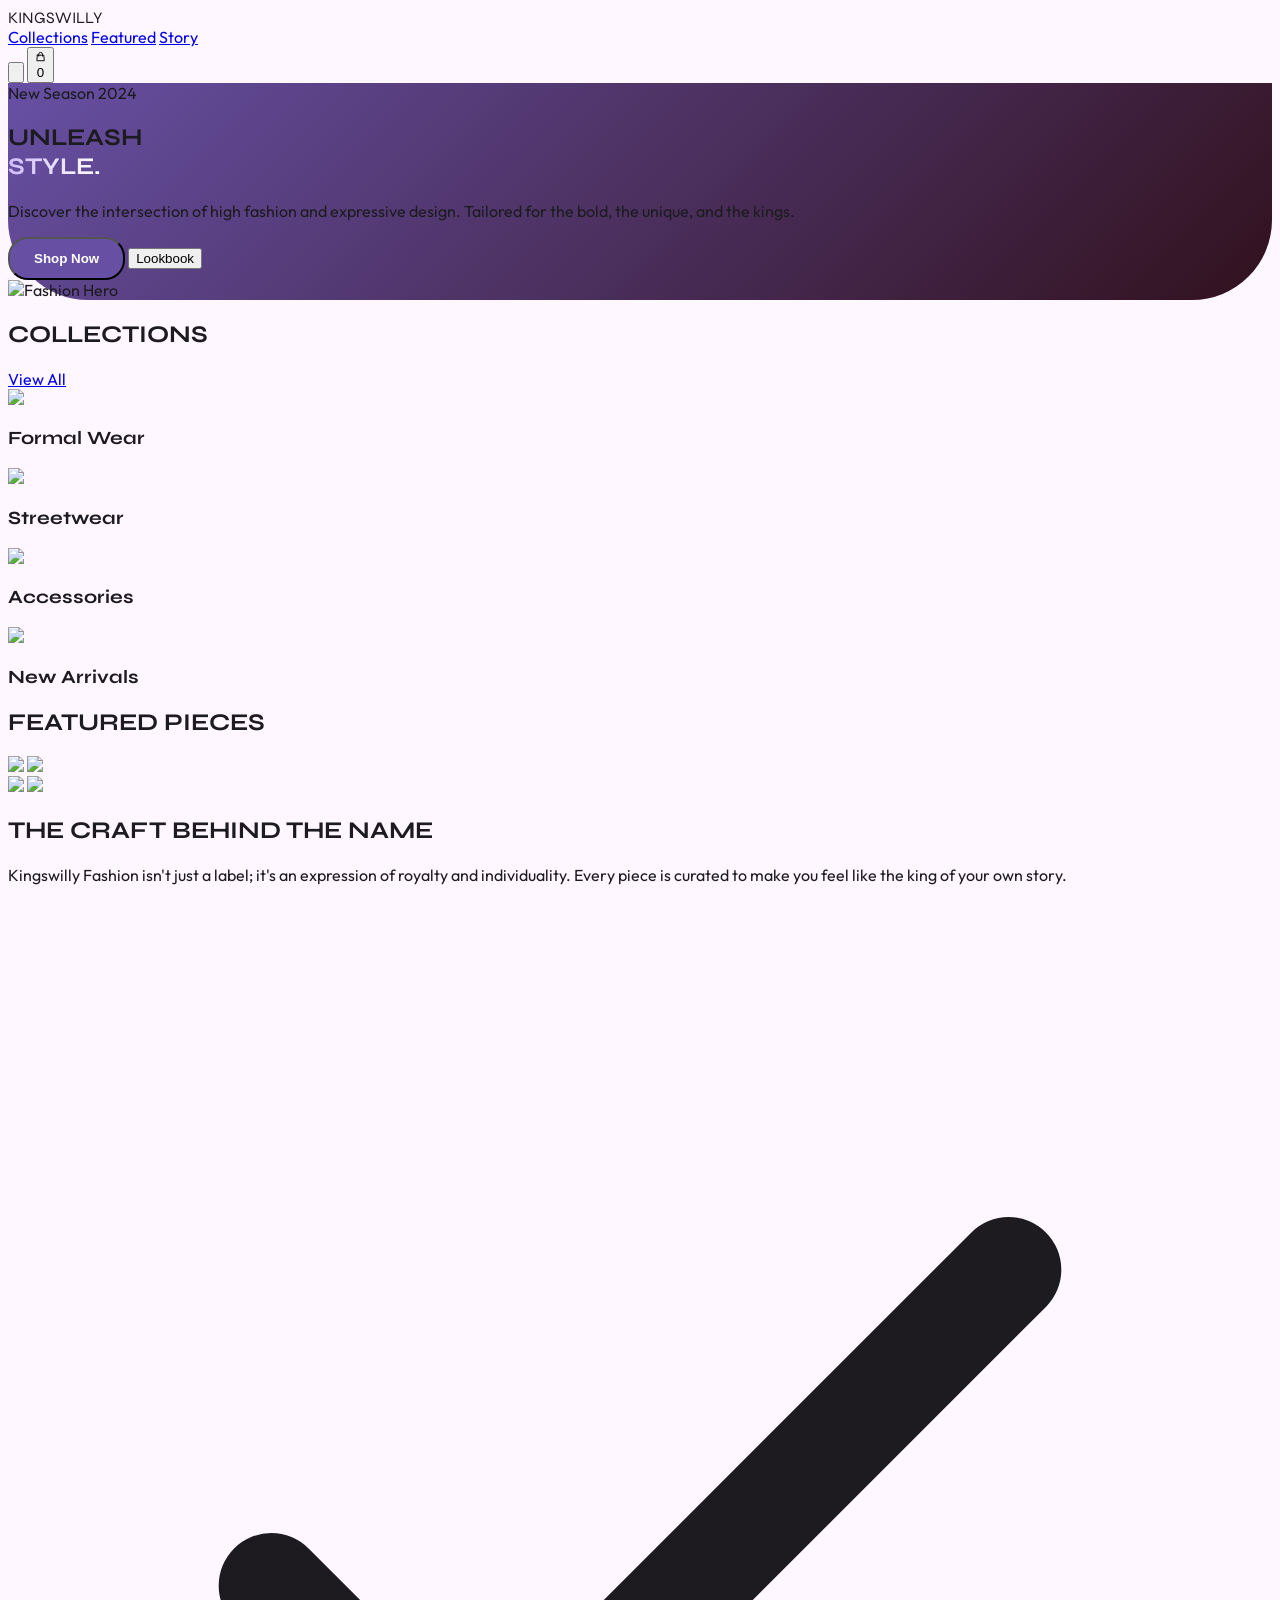
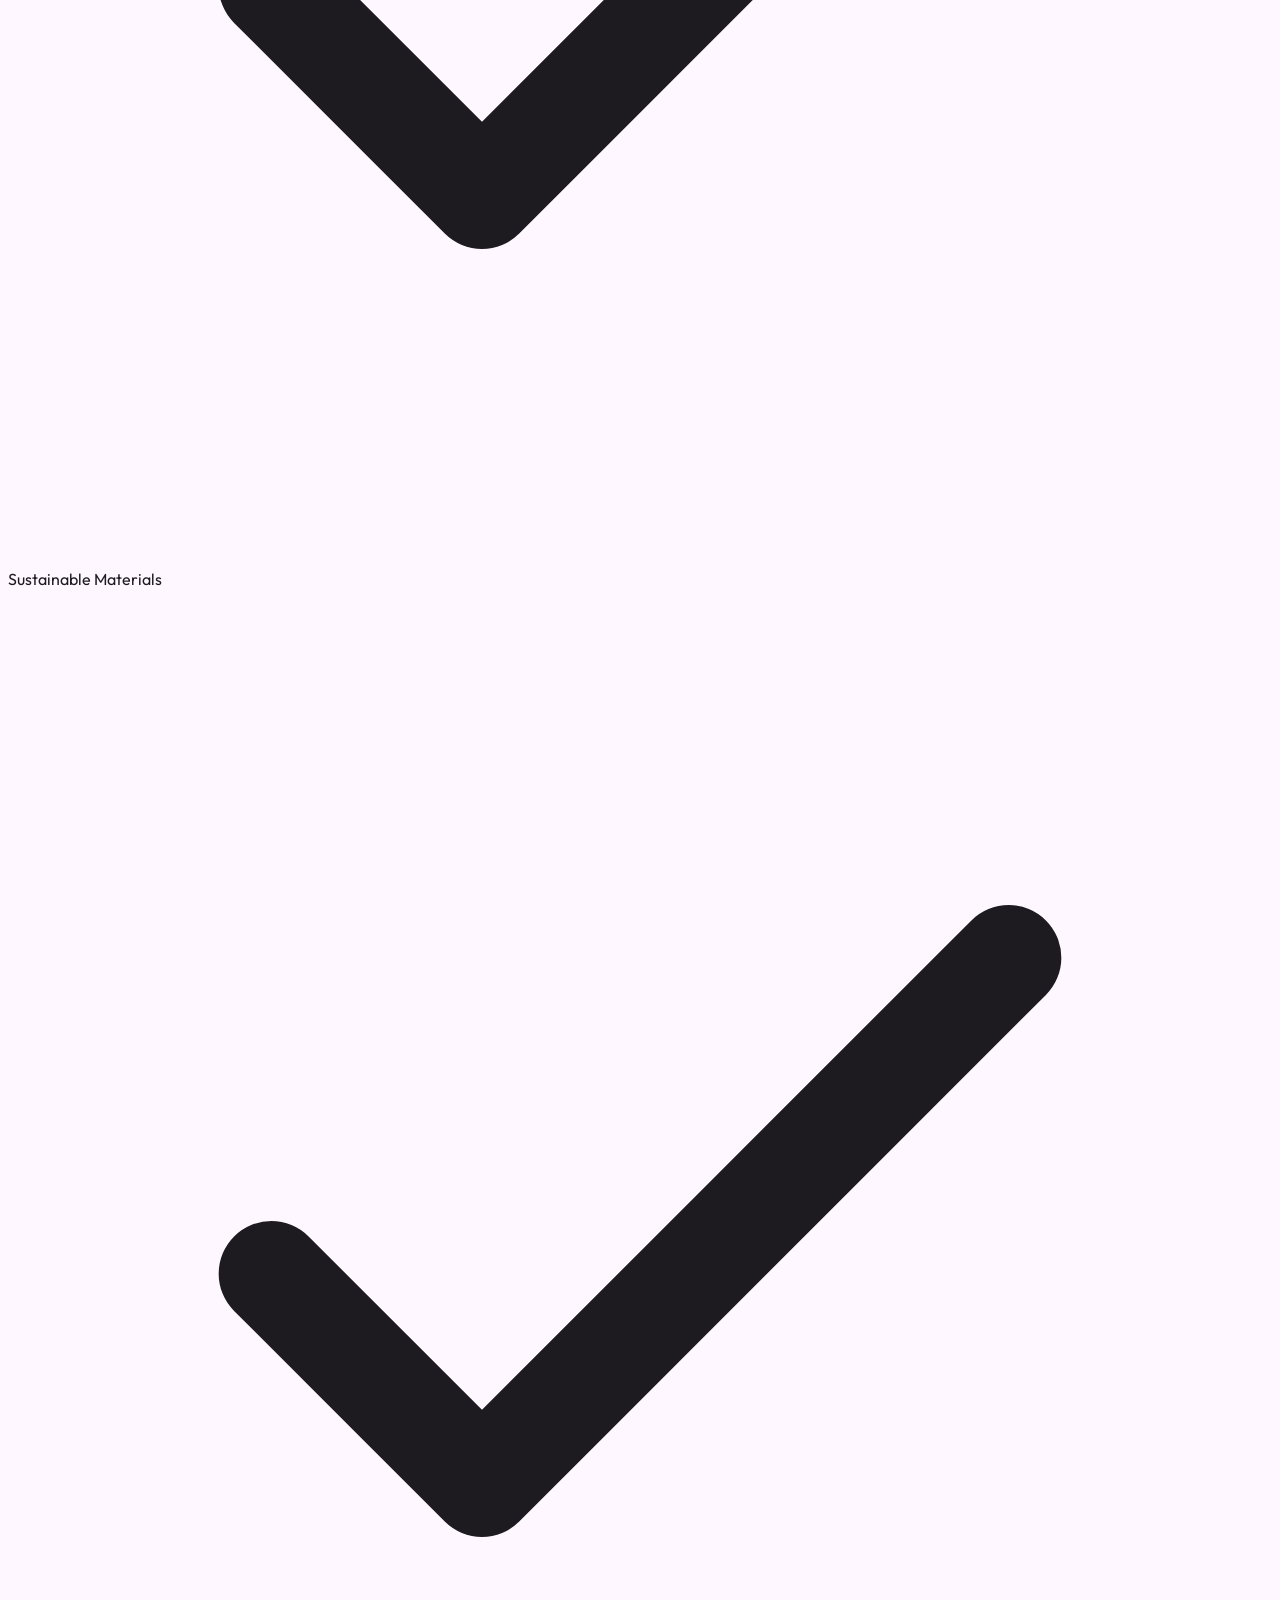
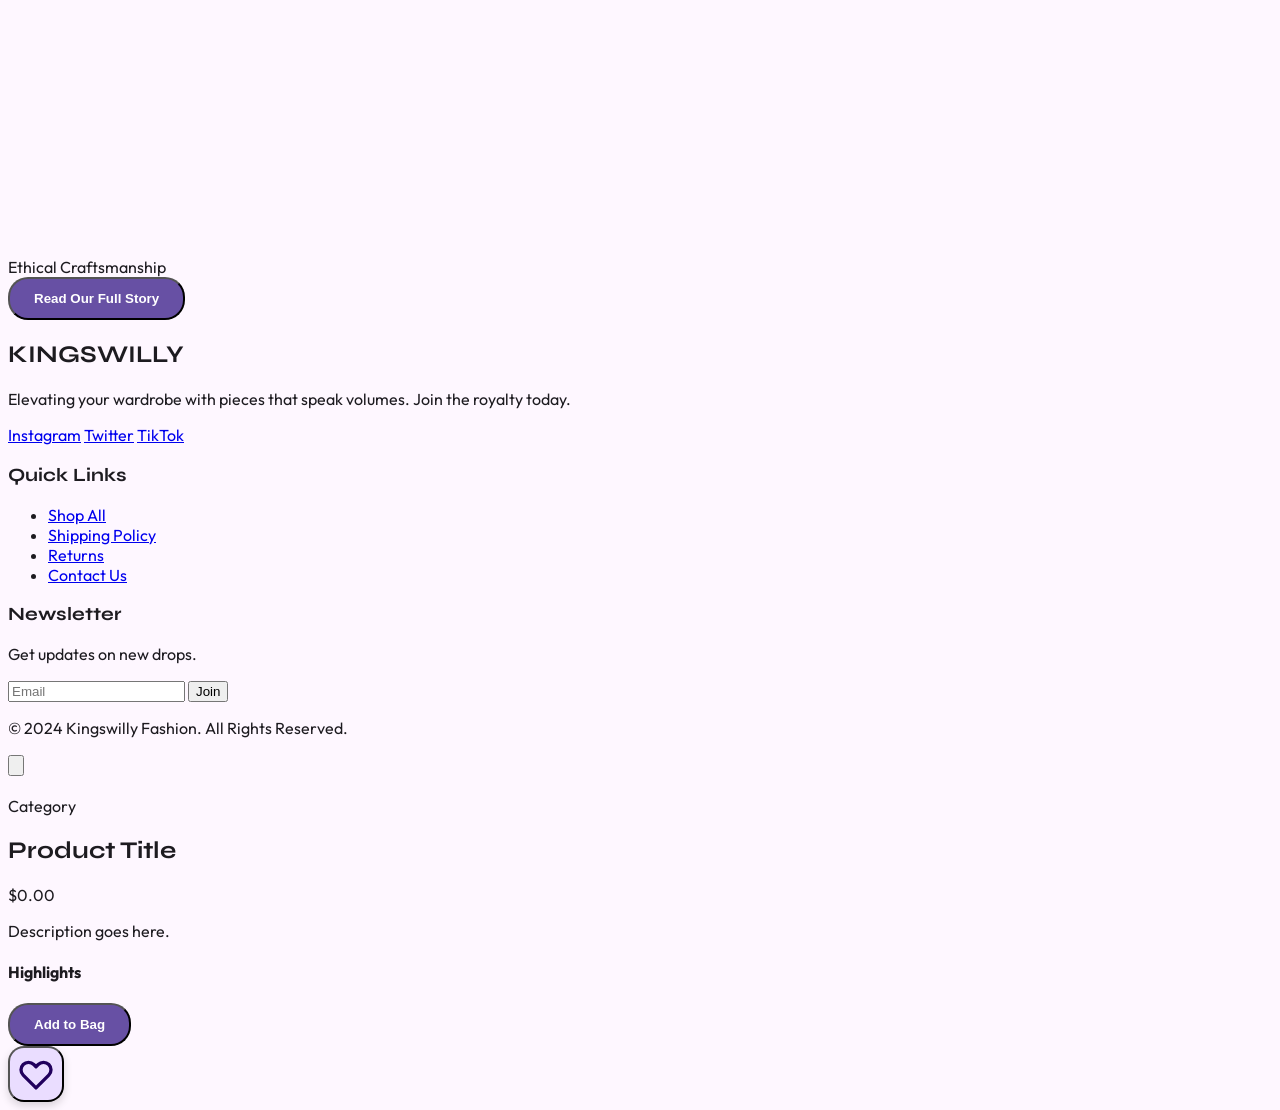
==== public/index.html @ a068ca59 "feat: implement Kingswilly Fashion website with Material 3 Expressive design - Transitioned codebase" ====
<!DOCTYPE html>
<html lang="en" class="scroll-smooth">

<head>
    <meta charset="UTF-8">
    <meta name="viewport" content="width=device-width, initial-scale=1.0">
    <title>Kingswilly Fashion | Material 3 Expressive Shop</title>
    <script src="https://cdn.tailwindcss.com"></script>
    <link href="https://fonts.googleapis.com/css2?family=Outfit:wght@300;400;600;800&family=Syne:wght@400;700;800&display=swap" rel="stylesheet">
    <style>
        :root {
            --md-sys-color-primary: #6750A4;
            --md-sys-color-on-primary: #FFFFFF;
            --md-sys-color-primary-container: #EADDFF;
            --md-sys-color-on-primary-container: #21005D;
            --md-sys-color-secondary: #625B71;
            --md-sys-color-on-secondary: #FFFFFF;
            --md-sys-color-surface: #FEF7FF;
            --md-sys-color-on-surface: #1D1B20;
            --md-sys-color-surface-variant: #E7E0EB;
            --md-sys-color-on-surface-variant: #49454F;
            --md-sys-color-outline: #79747E;
        }

        body {
            font-family: 'Outfit', sans-serif;
            background-color: var(--md-sys-color-surface);
            color: var(--md-sys-color-on-surface);
        }

        h1, h2, h3, .syne {
            font-family: 'Syne', sans-serif;
        }

        .m3-card {
            background-color: var(--md-sys-color-surface-variant);
            border-radius: 28px;
            transition: all 0.3s cubic-bezier(0.4, 0, 0.2, 1);
        }

        .m3-card:hover {
            transform: translateY(-4px);
            box-shadow: 0 4px 8px rgba(0,0,0,0.1);
        }

        .m3-button {
            background-color: var(--md-sys-color-primary);
            color: var(--md-sys-color-on-primary);
            padding: 12px 24px;
            border-radius: 20px;
            font-weight: 600;
            transition: all 0.2s;
        }

        .m3-button:hover {
            background-color: #7d68b8;
            box-shadow: 0 1px 3px rgba(0,0,0,0.2);
        }

        .m3-fab {
            background-color: var(--md-sys-color-primary-container);
            color: var(--md-sys-color-on-primary-container);
            width: 56px;
            height: 56px;
            border-radius: 16px;
            display: flex;
            align-items: center;
            justify-content: center;
            box-shadow: 0 4px 8px rgba(0,0,0,0.15);
            transition: all 0.2s;
        }

        .m3-fab:hover {
            box-shadow: 0 6px 12px rgba(0,0,0,0.25);
        }

        .expressive-hero {
            border-radius: 0 0 80px 80px;
            background: linear-gradient(135deg, #6750A4 0%, #31111D 100%);
        }

        .text-gradient {
            background: linear-gradient(to right, #D0BCFF, #FFFFFF);
            -webkit-background-clip: text;
            -webkit-text-fill-color: transparent;
        }

        .horizontal-scroll::-webkit-scrollbar {
            display: none;
        }
        .horizontal-scroll {
            -ms-overflow-style: none;
            scrollbar-width: none;
        }

        /* Material 3 Expressive Shape */
        .shape-blob {
            background: var(--md-sys-color-primary-container);
            border-radius: 30% 70% 70% 30% / 30% 30% 70% 70%;
            position: absolute;
            z-index: -1;
        }
    </style>
</head>

<body class="overflow-x-hidden">

    <!-- Navigation -->
    <nav class="fixed w-full z-50 px-6 py-4">
        <div class="max-w-7xl mx-auto flex justify-between items-center bg-white/80 backdrop-blur-xl rounded-full px-8 py-4 shadow-sm">
            <div class="text-2xl font-black tracking-tighter syne text-[#6750A4]">KINGSWILLY</div>

            <div class="hidden md:flex space-x-12 font-medium">
                <a href="#collections" class="hover:text-[#6750A4] transition">Collections</a>
                <a href="#featured" class="hover:text-[#6750A4] transition">Featured</a>
                <a href="#about" class="hover:text-[#6750A4] transition">Story</a>
            </div>

            <div class="flex items-center space-x-4">
                <button class="p-2 hover:bg-gray-100 rounded-full transition">
                    <svg xmlns="http://www.w3.org/2000/svg" class="h-6 w-6" fill="none" viewBox="0 0 24 24" stroke="currentColor">
                        <path stroke-linecap="round" stroke-linejoin="round" stroke-width="2" d="M21 21l-6-6m2-5a7 7 0 11-14 0 7 7 0 0114 0z" />
                    </svg>
                </button>
                <button class="relative p-2 hover:bg-gray-100 rounded-full transition">
                    <svg xmlns="http://www.w3.org/2000/svg" class="h-6 w-6" fill="none" viewBox="0 0 24 24" stroke="currentColor">
                        <path stroke-linecap="round" stroke-linejoin="round" stroke-width="2" d="M16 11V7a4 4 0 00-8 0v4M5 9h14l1 12H4L5 9z" />
                    </svg>
                    <span class="absolute top-0 right-0 bg-[#6750A4] text-white text-[10px] w-4 h-4 rounded-full flex items-center justify-center">0</span>
                </button>
            </div>
        </div>
    </nav>

    <!-- Hero Section -->
    <section class="relative min-h-screen expressive-hero flex flex-col justify-center px-6 pt-20">
        <div class="max-w-7xl mx-auto grid md:grid-cols-2 gap-12 items-center">
            <div class="text-white space-y-8">
                <span class="inline-block px-4 py-1 rounded-full bg-white/20 backdrop-blur-md text-sm font-bold tracking-widest uppercase">New Season 2024</span>
                <h1 class="text-7xl md:text-9xl font-black leading-none syne">UNLEASH <br> <span class="text-gradient">STYLE.</span></h1>
                <p class="text-xl text-gray-200 max-w-md">Discover the intersection of high fashion and expressive design. Tailored for the bold, the unique, and the kings.</p>
                <div class="flex space-x-4">
                    <button class="m3-button text-lg px-10 py-5">Shop Now</button>
                    <button class="px-8 py-4 border-2 border-white/30 rounded-[20px] font-bold hover:bg-white/10 transition">Lookbook</button>
                </div>
            </div>
            <div class="relative">
                <div class="w-full aspect-[4/5] rounded-[40px] overflow-hidden rotate-3 hover:rotate-0 transition duration-700 shadow-2xl">
                    <img src="https://images.unsplash.com/photo-1515886657613-9f3515b0c78f?q=80&w=1000&auto=format&fit=crop" alt="Fashion Hero" class="w-full h-full object-cover">
                </div>
                <div class="absolute -bottom-10 -left-10 w-48 h-48 bg-[#D0BCFF] rounded-full mix-blend-multiply filter blur-xl opacity-70 animate-pulse"></div>
            </div>
        </div>
    </section>

    <!-- Categories Section -->
    <section id="collections" class="py-24 px-6 overflow-hidden">
        <div class="max-w-7xl mx-auto">
            <div class="flex justify-between items-end mb-12">
                <h2 class="text-5xl font-extrabold syne">COLLECTIONS</h2>
                <a href="#" class="text-[#6750A4] font-bold border-b-2 border-[#6750A4]">View All</a>
            </div>

            <div class="flex space-x-6 overflow-x-auto horizontal-scroll pb-10">
                <div class="flex-shrink-0 w-80 group cursor-pointer">
                    <div class="h-96 rounded-[32px] overflow-hidden mb-4 relative">
                        <img src="https://images.unsplash.com/photo-1507679799987-c73779587ccf?auto=format&fit=crop&q=80&w=600" class="w-full h-full object-cover transition duration-500 group-hover:scale-110">
                        <div class="absolute inset-0 bg-black/20 group-hover:bg-black/40 transition"></div>
                        <div class="absolute bottom-6 left-6 text-white">
                            <h3 class="text-2xl font-bold">Formal Wear</h3>
                        </div>
                    </div>
                </div>
                <div class="flex-shrink-0 w-80 group cursor-pointer">
                    <div class="h-96 rounded-[32px] overflow-hidden mb-4 relative">
                        <img src="https://images.unsplash.com/photo-1523381210434-271e8be1f52b?auto=format&fit=crop&q=80&w=600" class="w-full h-full object-cover transition duration-500 group-hover:scale-110">
                        <div class="absolute inset-0 bg-black/20 group-hover:bg-black/40 transition"></div>
                        <div class="absolute bottom-6 left-6 text-white">
                            <h3 class="text-2xl font-bold">Streetwear</h3>
                        </div>
                    </div>
                </div>
                <div class="flex-shrink-0 w-80 group cursor-pointer">
                    <div class="h-96 rounded-[32px] overflow-hidden mb-4 relative">
                        <img src="https://images.unsplash.com/photo-1483985988355-763728e1935b?auto=format&fit=crop&q=80&w=600" class="w-full h-full object-cover transition duration-500 group-hover:scale-110">
                        <div class="absolute inset-0 bg-black/20 group-hover:bg-black/40 transition"></div>
                        <div class="absolute bottom-6 left-6 text-white">
                            <h3 class="text-2xl font-bold">Accessories</h3>
                        </div>
                    </div>
                </div>
                <div class="flex-shrink-0 w-80 group cursor-pointer">
                    <div class="h-96 rounded-[32px] overflow-hidden mb-4 relative">
                        <img src="https://images.unsplash.com/photo-1512436991641-6745cdb1723f?auto=format&fit=crop&q=80&w=600" class="w-full h-full object-cover transition duration-500 group-hover:scale-110">
                        <div class="absolute inset-0 bg-black/20 group-hover:bg-black/40 transition"></div>
                        <div class="absolute bottom-6 left-6 text-white">
                            <h3 class="text-2xl font-bold">New Arrivals</h3>
                        </div>
                    </div>
                </div>
            </div>
        </div>
    </section>

    <!-- Featured Products Grid -->
    <section id="featured" class="py-24 px-6 bg-[#F3EDF7]">
        <div class="max-w-7xl mx-auto">
            <h2 class="text-5xl font-extrabold syne mb-16 text-center">FEATURED PIECES</h2>

            <div id="productsGrid" class="grid grid-cols-1 md:grid-cols-2 lg:grid-cols-3 gap-8">
                <!-- Products will be loaded here -->
            </div>
        </div>
    </section>

    <!-- Story / About Section -->
    <section id="about" class="py-32 px-6 bg-white relative overflow-hidden">
        <div class="shape-blob w-96 h-96 -top-20 -right-20 opacity-30"></div>
        <div class="max-w-7xl mx-auto grid md:grid-cols-2 gap-20 items-center">
            <div class="relative">
                <div class="grid grid-cols-2 gap-4">
                    <div class="space-y-4">
                        <img src="https://images.unsplash.com/photo-1534030347209-467a5b0ad3e6?auto=format&fit=crop&q=80&w=400" class="rounded-[40px] w-full aspect-[3/4] object-cover">
                        <img src="https://images.unsplash.com/photo-1550246140-5119ae4790b8?auto=format&fit=crop&q=80&w=400" class="rounded-[40px] w-full aspect-square object-cover">
                    </div>
                    <div class="space-y-4 pt-12">
                        <img src="https://images.unsplash.com/photo-1552664688-cf412dd27db2?auto=format&fit=crop&q=80&w=400" class="rounded-[40px] w-full aspect-square object-cover">
                        <img src="https://images.unsplash.com/photo-1441984904996-e0b6ba687e04?auto=format&fit=crop&q=80&w=400" class="rounded-[40px] w-full aspect-[3/4] object-cover">
                    </div>
                </div>
            </div>
            <div class="space-y-8">
                <h2 class="text-6xl font-black syne leading-tight">THE CRAFT BEHIND THE NAME</h2>
                <p class="text-xl text-gray-600 leading-relaxed">Kingswilly Fashion isn't just a label; it's an expression of royalty and individuality. Every piece is curated to make you feel like the king of your own story.</p>
                <div class="space-y-4">
                    <div class="flex items-center space-x-4">
                        <div class="w-12 h-12 rounded-full bg-[#EADDFF] flex items-center justify-center text-[#6750A4]">
                            <svg xmlns="http://www.w3.org/2000/svg" class="h-6 w-6" fill="none" viewBox="0 0 24 24" stroke="currentColor">
                                <path stroke-linecap="round" stroke-linejoin="round" stroke-width="2" d="M5 13l4 4L19 7" />
                            </svg>
                        </div>
                        <span class="font-bold text-lg">Sustainable Materials</span>
                    </div>
                    <div class="flex items-center space-x-4">
                        <div class="w-12 h-12 rounded-full bg-[#EADDFF] flex items-center justify-center text-[#6750A4]">
                            <svg xmlns="http://www.w3.org/2000/svg" class="h-6 w-6" fill="none" viewBox="0 0 24 24" stroke="currentColor">
                                <path stroke-linecap="round" stroke-linejoin="round" stroke-width="2" d="M5 13l4 4L19 7" />
                            </svg>
                        </div>
                        <span class="font-bold text-lg">Ethical Craftsmanship</span>
                    </div>
                </div>
                <button class="m3-button">Read Our Full Story</button>
            </div>
        </div>
    </section>

    <!-- Footer -->
    <footer class="bg-[#1D1B20] text-white py-24 px-6 rounded-t-[60px]">
        <div class="max-w-7xl mx-auto grid md:grid-cols-4 gap-12">
            <div class="col-span-2 space-y-8">
                <h2 class="text-4xl font-black syne">KINGSWILLY</h2>
                <p class="text-gray-400 max-w-sm">Elevating your wardrobe with pieces that speak volumes. Join the royalty today.</p>
                <div class="flex space-x-6">
                    <a href="#" class="hover:text-[#D0BCFF] transition">Instagram</a>
                    <a href="#" class="hover:text-[#D0BCFF] transition">Twitter</a>
                    <a href="#" class="hover:text-[#D0BCFF] transition">TikTok</a>
                </div>
            </div>
            <div>
                <h3 class="font-bold text-xl mb-6">Quick Links</h3>
                <ul class="space-y-4 text-gray-400">
                    <li><a href="#" class="hover:text-white transition">Shop All</a></li>
                    <li><a href="#" class="hover:text-white transition">Shipping Policy</a></li>
                    <li><a href="#" class="hover:text-white transition">Returns</a></li>
                    <li><a href="#" class="hover:text-white transition">Contact Us</a></li>
                </ul>
            </div>
            <div>
                <h3 class="font-bold text-xl mb-6">Newsletter</h3>
                <p class="text-gray-400 mb-4">Get updates on new drops.</p>
                <div class="flex">
                    <input type="email" placeholder="Email" class="bg-white/10 border-none rounded-l-xl px-4 py-2 w-full focus:ring-2 ring-[#6750A4]">
                    <button class="bg-[#6750A4] px-4 py-2 rounded-r-xl font-bold">Join</button>
                </div>
            </div>
        </div>
        <div class="max-w-7xl mx-auto mt-20 pt-10 border-t border-white/10 text-center text-gray-500">
            <p>&copy; 2024 Kingswilly Fashion. All Rights Reserved.</p>
        </div>
    </footer>

    <!-- Product Modal (Expressive) -->
    <div id="productModal" class="fixed inset-0 z-[1000] hidden flex items-center justify-center p-4 bg-black/60 backdrop-blur-sm opacity-0 transition-opacity duration-300">
        <div class="bg-white w-full max-w-5xl rounded-[40px] overflow-hidden relative transform scale-95 transition-transform duration-300 flex flex-col md:flex-row max-h-[90vh]">
            <button onclick="closeModal()" class="absolute top-6 right-6 z-10 w-12 h-12 bg-white/80 hover:bg-white rounded-full flex items-center justify-center shadow-lg transition">
                <svg xmlns="http://www.w3.org/2000/svg" class="h-6 w-6" fill="none" viewBox="0 0 24 24" stroke="currentColor">
                    <path stroke-linecap="round" stroke-linejoin="round" stroke-width="2" d="M6 18L18 6M6 6l12 12" />
                </svg>
            </button>

            <div class="md:w-1/2 h-80 md:h-auto">
                <img id="modalImage" src="" class="w-full h-full object-cover">
            </div>

            <div class="md:w-1/2 p-8 md:p-12 overflow-y-auto">
                <span id="modalCategory" class="text-[#6750A4] font-bold uppercase tracking-widest text-sm mb-4 block">Category</span>
                <h2 id="modalTitle" class="text-4xl md:text-5xl font-black syne mb-6">Product Title</h2>
                <p id="modalPrice" class="text-3xl font-light mb-8">$0.00</p>
                <p id="modalDescription" class="text-gray-600 leading-relaxed mb-10 text-lg">Description goes here.</p>

                <div class="space-y-6 mb-12">
                    <h4 class="font-bold text-sm uppercase tracking-wider text-gray-400">Highlights</h4>
                    <ul id="modalHighlights" class="grid grid-cols-2 gap-4">
                        <!-- Populated by JS -->
                    </ul>
                </div>

                <div class="flex space-x-4">
                    <button class="m3-button flex-grow py-5 text-xl">Add to Bag</button>
                    <button class="m3-fab">
                        <svg xmlns="http://www.w3.org/2000/svg" class="h-6 w-6" fill="none" viewBox="0 0 24 24" stroke="currentColor">
                            <path stroke-linecap="round" stroke-linejoin="round" stroke-width="2" d="M4.318 6.318a4.5 4.5 0 000 6.364L12 20.364l7.682-7.682a4.5 4.5 0 00-6.364-6.364L12 7.636l-1.318-1.318a4.5 4.5 0 00-6.364 0z" />
                        </svg>
                    </button>
                </div>
            </div>
        </div>
    </div>

    <script>
        const API_BASE_URL = '/api';
        let products = [];

        async function fetchProducts() {
            try {
                const response = await fetch(`${API_BASE_URL}/products`);
                products = await response.json();
                renderProducts();
            } catch (err) {
                console.error('Error fetching products:', err);
            }
        }

        function renderProducts() {
            const grid = document.getElementById('productsGrid');
            grid.innerHTML = products.map(product => `
                <div onclick="openProduct('${product.id}')" class="m3-card group cursor-pointer overflow-hidden relative">
                    <div class="aspect-[4/5] overflow-hidden">
                        <img src="${product.image}" alt="${product.title}" class="w-full h-full object-cover transition duration-700 group-hover:scale-105">
                    </div>
                    <div class="p-8">
                        <div class="flex justify-between items-start mb-2">
                            <span class="text-xs font-bold uppercase tracking-widest text-gray-500">${product.category}</span>
                            <span class="font-bold text-[#6750A4]">$${product.price}</span>
                        </div>
                        <h3 class="text-2xl font-bold syne group-hover:text-[#6750A4] transition">${product.title}</h3>
                    </div>
                    <button class="absolute bottom-8 right-8 m3-fab opacity-0 translate-y-4 group-hover:opacity-100 group-hover:translate-y-0 transition-all duration-300">
                        <svg xmlns="http://www.w3.org/2000/svg" class="h-6 w-6" fill="none" viewBox="0 0 24 24" stroke="currentColor">
                            <path stroke-linecap="round" stroke-linejoin="round" stroke-width="2" d="M12 4v16m8-8H4" />
                        </svg>
                    </button>
                </div>
            `).join('');
        }

        function openProduct(id) {
            const product = products.find(p => p.id === id);
            if (!product) return;

            document.getElementById('modalCategory').textContent = product.category;
            document.getElementById('modalTitle').textContent = product.title;
            document.getElementById('modalPrice').textContent = `$${product.price}`;
            document.getElementById('modalDescription').textContent = product.description;
            document.getElementById('modalImage').src = product.image;

            const highlightsList = document.getElementById('modalHighlights');
            highlightsList.innerHTML = product.highlights.map(h => `
                <li class="flex items-center space-x-3 text-sm text-gray-600">
                    <span class="w-1.5 h-1.5 bg-[#6750A4] rounded-full"></span>
                    <span>${h}</span>
                </li>
            `).join('');

            const modal = document.getElementById('productModal');
            modal.classList.remove('hidden');
            setTimeout(() => {
                modal.classList.remove('opacity-0');
                modal.querySelector('div').classList.remove('scale-95');
                modal.querySelector('div').classList.add('scale-100');
            }, 10);
            document.body.style.overflow = 'hidden';
        }

        function closeModal() {
            const modal = document.getElementById('productModal');
            modal.classList.add('opacity-0');
            modal.querySelector('div').classList.remove('scale-100');
            modal.querySelector('div').classList.add('scale-95');
            setTimeout(() => {
                modal.classList.add('hidden');
                document.body.style.overflow = '';
            }, 300);
        }

        // Close on clicking overlay
        document.getElementById('productModal').addEventListener('click', function (e) {
            if (e.target === this) closeModal();
        });

        document.addEventListener('DOMContentLoaded', fetchProducts);
    </script>
</body>

</html>
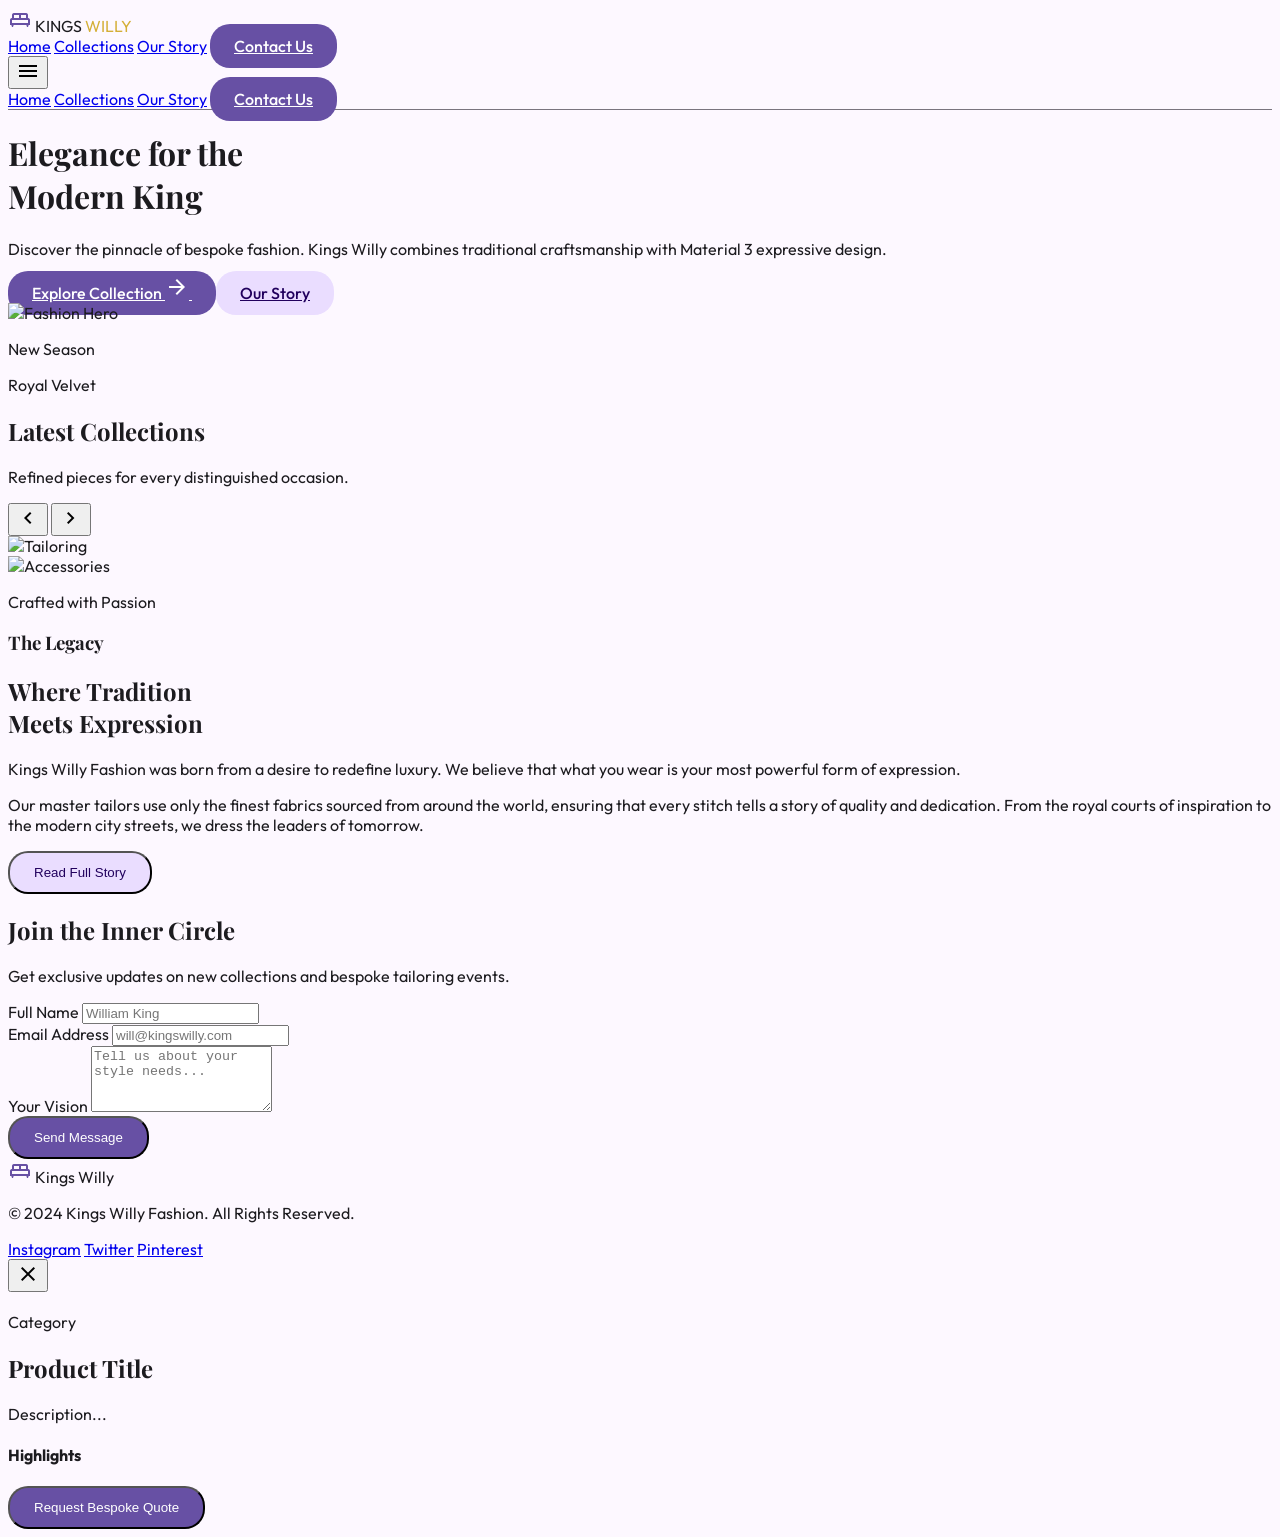
==== commit 6552e0d3: "feat: create Kings Willy Fashion website with Material 3 Expressive design - Refactored backend from" ====
--- a/public/index.html
+++ b/public/index.html
@@ -4,19 +4,20 @@
 <head>
     <meta charset="UTF-8">
     <meta name="viewport" content="width=device-width, initial-scale=1.0">
-    <title>Kingswilly Fashion | Material 3 Expressive Shop</title>
+    <title>Kings Willy Fashion | Material 3 Expressive</title>
     <script src="https://cdn.tailwindcss.com"></script>
-    <link href="https://fonts.googleapis.com/css2?family=Outfit:wght@300;400;600;800&family=Syne:wght@400;700;800&display=swap" rel="stylesheet">
+    <link href="https://fonts.googleapis.com/css2?family=Outfit:wght@300;400;500;600;700&family=Playfair+Display:ital,wght@0,400;0,700;1,400&display=swap" rel="stylesheet">
+    <link rel="stylesheet" href="https://fonts.googleapis.com/css2?family=Material+Symbols+Outlined:opsz,wght,FILL,GRAD@24,400,0,0" />
     <style>
         :root {
             --md-sys-color-primary: #6750A4;
             --md-sys-color-on-primary: #FFFFFF;
             --md-sys-color-primary-container: #EADDFF;
             --md-sys-color-on-primary-container: #21005D;
-            --md-sys-color-secondary: #625B71;
-            --md-sys-color-on-secondary: #FFFFFF;
-            --md-sys-color-surface: #FEF7FF;
-            --md-sys-color-on-surface: #1D1B20;
+            --md-sys-color-secondary: #D4AF37; /* Gold for Kings */
+            --md-sys-color-on-secondary: #000000;
+            --md-sys-color-surface: #FDF8FF;
+            --md-sys-color-on-surface: #1C1B1F;
             --md-sys-color-surface-variant: #E7E0EB;
             --md-sys-color-on-surface-variant: #49454F;
             --md-sys-color-outline: #79747E;
@@ -28,77 +29,60 @@
             color: var(--md-sys-color-on-surface);
         }
 
-        h1, h2, h3, .syne {
-            font-family: 'Syne', sans-serif;
+        h1, h2, h3, .playfair {
+            font-family: 'Playfair Display', serif;
         }
 
         .m3-card {
             background-color: var(--md-sys-color-surface-variant);
             border-radius: 28px;
             transition: all 0.3s cubic-bezier(0.4, 0, 0.2, 1);
+            overflow: hidden;
         }
 
         .m3-card:hover {
+            box-shadow: 0 8px 12px rgba(0,0,0,0.15);
             transform: translateY(-4px);
-            box-shadow: 0 4px 8px rgba(0,0,0,0.1);
-        }
-
-        .m3-button {
+        }
+
+        .m3-button-filled {
             background-color: var(--md-sys-color-primary);
             color: var(--md-sys-color-on-primary);
             padding: 12px 24px;
             border-radius: 20px;
-            font-weight: 600;
-            transition: all 0.2s;
-        }
-
-        .m3-button:hover {
-            background-color: #7d68b8;
-            box-shadow: 0 1px 3px rgba(0,0,0,0.2);
-        }
-
-        .m3-fab {
+            font-weight: 500;
+            transition: filter 0.2s;
+        }
+
+        .m3-button-filled:hover {
+            filter: brightness(1.1);
+        }
+
+        .m3-button-tonal {
             background-color: var(--md-sys-color-primary-container);
             color: var(--md-sys-color-on-primary-container);
-            width: 56px;
-            height: 56px;
-            border-radius: 16px;
-            display: flex;
-            align-items: center;
-            justify-content: center;
-            box-shadow: 0 4px 8px rgba(0,0,0,0.15);
-            transition: all 0.2s;
-        }
-
-        .m3-fab:hover {
-            box-shadow: 0 6px 12px rgba(0,0,0,0.25);
-        }
-
-        .expressive-hero {
-            border-radius: 0 0 80px 80px;
-            background: linear-gradient(135deg, #6750A4 0%, #31111D 100%);
-        }
-
-        .text-gradient {
-            background: linear-gradient(to right, #D0BCFF, #FFFFFF);
-            -webkit-background-clip: text;
-            -webkit-text-fill-color: transparent;
-        }
-
-        .horizontal-scroll::-webkit-scrollbar {
-            display: none;
-        }
-        .horizontal-scroll {
-            -ms-overflow-style: none;
-            scrollbar-width: none;
-        }
-
-        /* Material 3 Expressive Shape */
-        .shape-blob {
-            background: var(--md-sys-color-primary-container);
-            border-radius: 30% 70% 70% 30% / 30% 30% 70% 70%;
-            position: absolute;
-            z-index: -1;
+            padding: 12px 24px;
+            border-radius: 20px;
+            font-weight: 500;
+        }
+
+        .glass-nav {
+            background: rgba(253, 248, 255, 0.8);
+            backdrop-filter: blur(12px);
+            border-bottom: 1px solid var(--md-sys-color-outline);
+        }
+
+        .expressive-shape {
+            border-radius: 40px 10px 40px 10px;
+        }
+
+        .stagger-in {
+            animation: fadeIn 0.8s cubic-bezier(0.22, 1, 0.36, 1) both;
+        }
+
+        @keyframes fadeIn {
+            from { opacity: 0; transform: translateY(20px); }
+            to { opacity: 1; transform: translateY(0); }
         }
     </style>
 </head>
@@ -106,311 +90,290 @@
 <body class="overflow-x-hidden">
 
     <!-- Navigation -->
-    <nav class="fixed w-full z-50 px-6 py-4">
-        <div class="max-w-7xl mx-auto flex justify-between items-center bg-white/80 backdrop-blur-xl rounded-full px-8 py-4 shadow-sm">
-            <div class="text-2xl font-black tracking-tighter syne text-[#6750A4]">KINGSWILLY</div>
-
-            <div class="hidden md:flex space-x-12 font-medium">
-                <a href="#collections" class="hover:text-[#6750A4] transition">Collections</a>
-                <a href="#featured" class="hover:text-[#6750A4] transition">Featured</a>
-                <a href="#about" class="hover:text-[#6750A4] transition">Story</a>
-            </div>
-
-            <div class="flex items-center space-x-4">
-                <button class="p-2 hover:bg-gray-100 rounded-full transition">
-                    <svg xmlns="http://www.w3.org/2000/svg" class="h-6 w-6" fill="none" viewBox="0 0 24 24" stroke="currentColor">
-                        <path stroke-linecap="round" stroke-linejoin="round" stroke-width="2" d="M21 21l-6-6m2-5a7 7 0 11-14 0 7 7 0 0114 0z" />
-                    </svg>
-                </button>
-                <button class="relative p-2 hover:bg-gray-100 rounded-full transition">
-                    <svg xmlns="http://www.w3.org/2000/svg" class="h-6 w-6" fill="none" viewBox="0 0 24 24" stroke="currentColor">
-                        <path stroke-linecap="round" stroke-linejoin="round" stroke-width="2" d="M16 11V7a4 4 0 00-8 0v4M5 9h14l1 12H4L5 9z" />
-                    </svg>
-                    <span class="absolute top-0 right-0 bg-[#6750A4] text-white text-[10px] w-4 h-4 rounded-full flex items-center justify-center">0</span>
-                </button>
-            </div>
+    <nav class="fixed w-full z-50 glass-nav">
+        <div class="max-w-7xl mx-auto px-6 py-4 flex justify-between items-center">
+            <div class="flex items-center gap-2">
+                <span class="material-symbols-outlined text-primary text-3xl" style="color: var(--md-sys-color-primary)">king_bed</span>
+                <span class="text-2xl font-bold tracking-tight">KINGS <span style="color: var(--md-sys-color-secondary)">WILLY</span></span>
+            </div>
+
+            <div class="hidden md:flex space-x-8 items-center font-medium">
+                <a href="#home" class="hover:text-[var(--md-sys-color-primary)] transition">Home</a>
+                <a href="#collections" class="hover:text-[var(--md-sys-color-primary)] transition">Collections</a>
+                <a href="#about" class="hover:text-[var(--md-sys-color-primary)] transition">Our Story</a>
+                <a href="#contact" class="m3-button-filled">Contact Us</a>
+            </div>
+
+            <button class="md:hidden p-2" onclick="toggleMenu()">
+                <span class="material-symbols-outlined">menu</span>
+            </button>
+        </div>
+        <!-- Mobile Menu -->
+        <div id="mobile-menu" class="hidden md:hidden bg-[var(--md-sys-color-surface)] border-t p-6 flex flex-col gap-4">
+             <a href="#home" onclick="toggleMenu()">Home</a>
+             <a href="#collections" onclick="toggleMenu()">Collections</a>
+             <a href="#about" onclick="toggleMenu()">Our Story</a>
+             <a href="#contact" onclick="toggleMenu()" class="m3-button-filled text-center">Contact Us</a>
         </div>
     </nav>
 
     <!-- Hero Section -->
-    <section class="relative min-h-screen expressive-hero flex flex-col justify-center px-6 pt-20">
-        <div class="max-w-7xl mx-auto grid md:grid-cols-2 gap-12 items-center">
-            <div class="text-white space-y-8">
-                <span class="inline-block px-4 py-1 rounded-full bg-white/20 backdrop-blur-md text-sm font-bold tracking-widest uppercase">New Season 2024</span>
-                <h1 class="text-7xl md:text-9xl font-black leading-none syne">UNLEASH <br> <span class="text-gradient">STYLE.</span></h1>
-                <p class="text-xl text-gray-200 max-w-md">Discover the intersection of high fashion and expressive design. Tailored for the bold, the unique, and the kings.</p>
-                <div class="flex space-x-4">
-                    <button class="m3-button text-lg px-10 py-5">Shop Now</button>
-                    <button class="px-8 py-4 border-2 border-white/30 rounded-[20px] font-bold hover:bg-white/10 transition">Lookbook</button>
-                </div>
-            </div>
-            <div class="relative">
-                <div class="w-full aspect-[4/5] rounded-[40px] overflow-hidden rotate-3 hover:rotate-0 transition duration-700 shadow-2xl">
-                    <img src="https://images.unsplash.com/photo-1515886657613-9f3515b0c78f?q=80&w=1000&auto=format&fit=crop" alt="Fashion Hero" class="w-full h-full object-cover">
-                </div>
-                <div class="absolute -bottom-10 -left-10 w-48 h-48 bg-[#D0BCFF] rounded-full mix-blend-multiply filter blur-xl opacity-70 animate-pulse"></div>
+    <header id="home" class="pt-32 pb-20 px-6 max-w-7xl mx-auto flex flex-col md:flex-row items-center gap-12">
+        <div class="flex-1 stagger-in">
+            <h1 class="text-6xl md:text-8xl font-bold leading-tight mb-6">
+                Elegance for the <br><span class="italic text-[var(--md-sys-color-primary)]">Modern King</span>
+            </h1>
+            <p class="text-xl text-[var(--md-sys-color-on-surface-variant)] mb-10 max-w-lg leading-relaxed">
+                Discover the pinnacle of bespoke fashion. Kings Willy combines traditional craftsmanship with Material 3 expressive design.
+            </p>
+            <div class="flex gap-4">
+                <a href="#collections" class="m3-button-filled flex items-center gap-2">
+                    Explore Collection <span class="material-symbols-outlined">arrow_forward</span>
+                </a>
+                <a href="#about" class="m3-button-tonal">Our Story</a>
+            </div>
+        </div>
+        <div class="flex-1 relative stagger-in" style="animation-delay: 0.2s">
+            <div class="w-full aspect-[4/5] bg-[var(--md-sys-color-primary-container)] expressive-shape overflow-hidden shadow-2xl">
+                <img src="https://images.unsplash.com/photo-1617137984095-74e4e5e3613f?auto=format&fit=crop&q=80&w=1000" alt="Fashion Hero" class="w-full h-full object-cover">
+            </div>
+            <div class="absolute -bottom-6 -left-6 bg-white p-6 rounded-[28px] shadow-xl md:block hidden">
+                <p class="text-sm font-bold uppercase tracking-widest text-gray-500 mb-2">New Season</p>
+                <p class="text-2xl font-bold">Royal Velvet</p>
+            </div>
+        </div>
+    </header>
+
+    <!-- Collections Section -->
+    <section id="collections" class="py-24 bg-[var(--md-sys-color-surface-variant)]/30">
+        <div class="max-w-7xl mx-auto px-6">
+            <div class="flex flex-col md:flex-row md:items-end justify-between mb-16 gap-6">
+                <div>
+                    <h2 class="text-5xl font-bold mb-4">Latest Collections</h2>
+                    <p class="text-lg text-[var(--md-sys-color-on-surface-variant)]">Refined pieces for every distinguished occasion.</p>
+                </div>
+                <div class="flex gap-2">
+                    <button class="w-12 h-12 rounded-full border border-[var(--md-sys-color-outline)] flex items-center justify-center hover:bg-white transition">
+                        <span class="material-symbols-outlined">chevron_left</span>
+                    </button>
+                    <button class="w-12 h-12 rounded-full border border-[var(--md-sys-color-outline)] flex items-center justify-center hover:bg-white transition">
+                        <span class="material-symbols-outlined">chevron_right</span>
+                    </button>
+                </div>
+            </div>
+
+            <div id="product-grid" class="grid grid-cols-1 md:grid-cols-2 lg:grid-cols-3 gap-8">
+                <!-- Products will be injected here -->
             </div>
         </div>
     </section>
 
-    <!-- Categories Section -->
-    <section id="collections" class="py-24 px-6 overflow-hidden">
-        <div class="max-w-7xl mx-auto">
-            <div class="flex justify-between items-end mb-12">
-                <h2 class="text-5xl font-extrabold syne">COLLECTIONS</h2>
-                <a href="#" class="text-[#6750A4] font-bold border-b-2 border-[#6750A4]">View All</a>
-            </div>
-
-            <div class="flex space-x-6 overflow-x-auto horizontal-scroll pb-10">
-                <div class="flex-shrink-0 w-80 group cursor-pointer">
-                    <div class="h-96 rounded-[32px] overflow-hidden mb-4 relative">
-                        <img src="https://images.unsplash.com/photo-1507679799987-c73779587ccf?auto=format&fit=crop&q=80&w=600" class="w-full h-full object-cover transition duration-500 group-hover:scale-110">
-                        <div class="absolute inset-0 bg-black/20 group-hover:bg-black/40 transition"></div>
-                        <div class="absolute bottom-6 left-6 text-white">
-                            <h3 class="text-2xl font-bold">Formal Wear</h3>
-                        </div>
-                    </div>
-                </div>
-                <div class="flex-shrink-0 w-80 group cursor-pointer">
-                    <div class="h-96 rounded-[32px] overflow-hidden mb-4 relative">
-                        <img src="https://images.unsplash.com/photo-1523381210434-271e8be1f52b?auto=format&fit=crop&q=80&w=600" class="w-full h-full object-cover transition duration-500 group-hover:scale-110">
-                        <div class="absolute inset-0 bg-black/20 group-hover:bg-black/40 transition"></div>
-                        <div class="absolute bottom-6 left-6 text-white">
-                            <h3 class="text-2xl font-bold">Streetwear</h3>
-                        </div>
-                    </div>
-                </div>
-                <div class="flex-shrink-0 w-80 group cursor-pointer">
-                    <div class="h-96 rounded-[32px] overflow-hidden mb-4 relative">
-                        <img src="https://images.unsplash.com/photo-1483985988355-763728e1935b?auto=format&fit=crop&q=80&w=600" class="w-full h-full object-cover transition duration-500 group-hover:scale-110">
-                        <div class="absolute inset-0 bg-black/20 group-hover:bg-black/40 transition"></div>
-                        <div class="absolute bottom-6 left-6 text-white">
-                            <h3 class="text-2xl font-bold">Accessories</h3>
-                        </div>
-                    </div>
-                </div>
-                <div class="flex-shrink-0 w-80 group cursor-pointer">
-                    <div class="h-96 rounded-[32px] overflow-hidden mb-4 relative">
-                        <img src="https://images.unsplash.com/photo-1512436991641-6745cdb1723f?auto=format&fit=crop&q=80&w=600" class="w-full h-full object-cover transition duration-500 group-hover:scale-110">
-                        <div class="absolute inset-0 bg-black/20 group-hover:bg-black/40 transition"></div>
-                        <div class="absolute bottom-6 left-6 text-white">
-                            <h3 class="text-2xl font-bold">New Arrivals</h3>
-                        </div>
-                    </div>
-                </div>
+    <!-- Brand Story Section -->
+    <section id="about" class="py-24 px-6 max-w-7xl mx-auto">
+        <div class="grid md:grid-cols-2 gap-16 items-center">
+            <div class="order-2 md:order-1 flex gap-4">
+                <div class="flex-1 mt-12">
+                    <img src="https://images.unsplash.com/photo-1507679799987-c73779587ccf?auto=format&fit=crop&q=80&w=500" class="rounded-[28px] w-full h-80 object-cover shadow-lg" alt="Tailoring">
+                </div>
+                <div class="flex-1">
+                    <img src="https://images.unsplash.com/photo-1559563458-527698bf5295?auto=format&fit=crop&q=80&w=500" class="rounded-[28px] w-full h-80 object-cover shadow-lg mb-4" alt="Accessories">
+                    <div class="bg-[var(--md-sys-color-secondary)] aspect-square rounded-[28px] flex items-center justify-center p-8 text-center">
+                         <p class="text-xl font-bold text-white uppercase tracking-tighter">Crafted with Passion</p>
+                    </div>
+                </div>
+            </div>
+            <div class="order-1 md:order-2">
+                <h3 class="text-blue-600 font-bold tracking-widest uppercase mb-4">The Legacy</h3>
+                <h2 class="text-5xl font-bold mb-8 leading-tight">Where Tradition <br>Meets Expression</h2>
+                <p class="text-xl text-[var(--md-sys-color-on-surface-variant)] leading-relaxed mb-6">
+                    Kings Willy Fashion was born from a desire to redefine luxury. We believe that what you wear is your most powerful form of expression.
+                </p>
+                <p class="text-[var(--md-sys-color-on-surface-variant)] leading-relaxed mb-10">
+                    Our master tailors use only the finest fabrics sourced from around the world, ensuring that every stitch tells a story of quality and dedication. From the royal courts of inspiration to the modern city streets, we dress the leaders of tomorrow.
+                </p>
+                <button class="m3-button-tonal">Read Full Story</button>
             </div>
         </div>
     </section>
 
-    <!-- Featured Products Grid -->
-    <section id="featured" class="py-24 px-6 bg-[#F3EDF7]">
-        <div class="max-w-7xl mx-auto">
-            <h2 class="text-5xl font-extrabold syne mb-16 text-center">FEATURED PIECES</h2>
-
-            <div id="productsGrid" class="grid grid-cols-1 md:grid-cols-2 lg:grid-cols-3 gap-8">
-                <!-- Products will be loaded here -->
-            </div>
+    <!-- Contact Section -->
+    <section id="contact" class="py-24 bg-[var(--md-sys-color-primary-container)]">
+        <div class="max-w-3xl mx-auto px-6 text-center">
+            <h2 class="text-5xl font-bold mb-6">Join the Inner Circle</h2>
+            <p class="text-xl text-[var(--md-sys-color-on-primary-container)] mb-12">Get exclusive updates on new collections and bespoke tailoring events.</p>
+
+            <form id="contactForm" class="bg-[var(--md-sys-color-surface)] p-8 md:p-12 rounded-[32px] shadow-2xl text-left">
+                <div class="grid md:grid-cols-2 gap-6 mb-6">
+                    <div>
+                        <label class="block text-sm font-medium mb-2 ml-4">Full Name</label>
+                        <input type="text" id="name" required class="w-full bg-[var(--md-sys-color-surface-variant)]/50 border-b-2 border-[var(--md-sys-color-outline)] px-6 py-4 rounded-t-xl focus:outline-none focus:border-[var(--md-sys-color-primary)] transition" placeholder="William King">
+                    </div>
+                    <div>
+                        <label class="block text-sm font-medium mb-2 ml-4">Email Address</label>
+                        <input type="email" id="email" required class="w-full bg-[var(--md-sys-color-surface-variant)]/50 border-b-2 border-[var(--md-sys-color-outline)] px-6 py-4 rounded-t-xl focus:outline-none focus:border-[var(--md-sys-color-primary)] transition" placeholder="will@kingswilly.com">
+                    </div>
+                </div>
+                <div class="mb-8">
+                    <label class="block text-sm font-medium mb-2 ml-4">Your Vision</label>
+                    <textarea id="message" required rows="4" class="w-full bg-[var(--md-sys-color-surface-variant)]/50 border-b-2 border-[var(--md-sys-color-outline)] px-6 py-4 rounded-t-xl focus:outline-none focus:border-[var(--md-sys-color-primary)] transition" placeholder="Tell us about your style needs..."></textarea>
+                </div>
+                <button type="submit" class="w-full m3-button-filled text-lg py-5">Send Message</button>
+            </form>
         </div>
     </section>
 
-    <!-- Story / About Section -->
-    <section id="about" class="py-32 px-6 bg-white relative overflow-hidden">
-        <div class="shape-blob w-96 h-96 -top-20 -right-20 opacity-30"></div>
-        <div class="max-w-7xl mx-auto grid md:grid-cols-2 gap-20 items-center">
-            <div class="relative">
-                <div class="grid grid-cols-2 gap-4">
-                    <div class="space-y-4">
-                        <img src="https://images.unsplash.com/photo-1534030347209-467a5b0ad3e6?auto=format&fit=crop&q=80&w=400" class="rounded-[40px] w-full aspect-[3/4] object-cover">
-                        <img src="https://images.unsplash.com/photo-1550246140-5119ae4790b8?auto=format&fit=crop&q=80&w=400" class="rounded-[40px] w-full aspect-square object-cover">
-                    </div>
-                    <div class="space-y-4 pt-12">
-                        <img src="https://images.unsplash.com/photo-1552664688-cf412dd27db2?auto=format&fit=crop&q=80&w=400" class="rounded-[40px] w-full aspect-square object-cover">
-                        <img src="https://images.unsplash.com/photo-1441984904996-e0b6ba687e04?auto=format&fit=crop&q=80&w=400" class="rounded-[40px] w-full aspect-[3/4] object-cover">
-                    </div>
-                </div>
-            </div>
-            <div class="space-y-8">
-                <h2 class="text-6xl font-black syne leading-tight">THE CRAFT BEHIND THE NAME</h2>
-                <p class="text-xl text-gray-600 leading-relaxed">Kingswilly Fashion isn't just a label; it's an expression of royalty and individuality. Every piece is curated to make you feel like the king of your own story.</p>
-                <div class="space-y-4">
-                    <div class="flex items-center space-x-4">
-                        <div class="w-12 h-12 rounded-full bg-[#EADDFF] flex items-center justify-center text-[#6750A4]">
-                            <svg xmlns="http://www.w3.org/2000/svg" class="h-6 w-6" fill="none" viewBox="0 0 24 24" stroke="currentColor">
-                                <path stroke-linecap="round" stroke-linejoin="round" stroke-width="2" d="M5 13l4 4L19 7" />
-                            </svg>
-                        </div>
-                        <span class="font-bold text-lg">Sustainable Materials</span>
-                    </div>
-                    <div class="flex items-center space-x-4">
-                        <div class="w-12 h-12 rounded-full bg-[#EADDFF] flex items-center justify-center text-[#6750A4]">
-                            <svg xmlns="http://www.w3.org/2000/svg" class="h-6 w-6" fill="none" viewBox="0 0 24 24" stroke="currentColor">
-                                <path stroke-linecap="round" stroke-linejoin="round" stroke-width="2" d="M5 13l4 4L19 7" />
-                            </svg>
-                        </div>
-                        <span class="font-bold text-lg">Ethical Craftsmanship</span>
-                    </div>
-                </div>
-                <button class="m3-button">Read Our Full Story</button>
-            </div>
-        </div>
-    </section>
-
     <!-- Footer -->
-    <footer class="bg-[#1D1B20] text-white py-24 px-6 rounded-t-[60px]">
-        <div class="max-w-7xl mx-auto grid md:grid-cols-4 gap-12">
-            <div class="col-span-2 space-y-8">
-                <h2 class="text-4xl font-black syne">KINGSWILLY</h2>
-                <p class="text-gray-400 max-w-sm">Elevating your wardrobe with pieces that speak volumes. Join the royalty today.</p>
-                <div class="flex space-x-6">
-                    <a href="#" class="hover:text-[#D0BCFF] transition">Instagram</a>
-                    <a href="#" class="hover:text-[#D0BCFF] transition">Twitter</a>
-                    <a href="#" class="hover:text-[#D0BCFF] transition">TikTok</a>
-                </div>
-            </div>
-            <div>
-                <h3 class="font-bold text-xl mb-6">Quick Links</h3>
-                <ul class="space-y-4 text-gray-400">
-                    <li><a href="#" class="hover:text-white transition">Shop All</a></li>
-                    <li><a href="#" class="hover:text-white transition">Shipping Policy</a></li>
-                    <li><a href="#" class="hover:text-white transition">Returns</a></li>
-                    <li><a href="#" class="hover:text-white transition">Contact Us</a></li>
-                </ul>
-            </div>
-            <div>
-                <h3 class="font-bold text-xl mb-6">Newsletter</h3>
-                <p class="text-gray-400 mb-4">Get updates on new drops.</p>
-                <div class="flex">
-                    <input type="email" placeholder="Email" class="bg-white/10 border-none rounded-l-xl px-4 py-2 w-full focus:ring-2 ring-[#6750A4]">
-                    <button class="bg-[#6750A4] px-4 py-2 rounded-r-xl font-bold">Join</button>
-                </div>
-            </div>
-        </div>
-        <div class="max-w-7xl mx-auto mt-20 pt-10 border-t border-white/10 text-center text-gray-500">
-            <p>&copy; 2024 Kingswilly Fashion. All Rights Reserved.</p>
+    <footer class="py-12 border-t px-6">
+        <div class="max-w-7xl mx-auto flex flex-col md:flex-row justify-between items-center gap-8">
+            <div class="flex items-center gap-2">
+                <span class="material-symbols-outlined text-primary text-2xl" style="color: var(--md-sys-color-primary)">king_bed</span>
+                <span class="text-xl font-bold tracking-tight uppercase">Kings Willy</span>
+            </div>
+            <p class="text-[var(--md-sys-color-on-surface-variant)]">© 2024 Kings Willy Fashion. All Rights Reserved.</p>
+            <div class="flex gap-6">
+                <a href="#" class="text-[var(--md-sys-color-on-surface-variant)] hover:text-black transition">Instagram</a>
+                <a href="#" class="text-[var(--md-sys-color-on-surface-variant)] hover:text-black transition">Twitter</a>
+                <a href="#" class="text-[var(--md-sys-color-on-surface-variant)] hover:text-black transition">Pinterest</a>
+            </div>
         </div>
     </footer>
 
-    <!-- Product Modal (Expressive) -->
-    <div id="productModal" class="fixed inset-0 z-[1000] hidden flex items-center justify-center p-4 bg-black/60 backdrop-blur-sm opacity-0 transition-opacity duration-300">
-        <div class="bg-white w-full max-w-5xl rounded-[40px] overflow-hidden relative transform scale-95 transition-transform duration-300 flex flex-col md:flex-row max-h-[90vh]">
-            <button onclick="closeModal()" class="absolute top-6 right-6 z-10 w-12 h-12 bg-white/80 hover:bg-white rounded-full flex items-center justify-center shadow-lg transition">
-                <svg xmlns="http://www.w3.org/2000/svg" class="h-6 w-6" fill="none" viewBox="0 0 24 24" stroke="currentColor">
-                    <path stroke-linecap="round" stroke-linejoin="round" stroke-width="2" d="M6 18L18 6M6 6l12 12" />
-                </svg>
+    <!-- Product Modal -->
+    <div id="modal" class="fixed inset-0 z-[100] hidden flex items-center justify-center p-4 bg-black/60 backdrop-blur-sm transition-opacity duration-300">
+        <div class="bg-[var(--md-sys-color-surface)] w-full max-w-4xl max-h-[90vh] overflow-y-auto rounded-[32px] p-0 relative shadow-2xl scale-95 transition-transform duration-300" id="modal-content">
+            <button onclick="closeModal()" class="absolute top-6 right-6 z-10 w-12 h-12 bg-white/80 hover:bg-white rounded-full flex items-center justify-center shadow-md transition">
+                <span class="material-symbols-outlined">close</span>
             </button>
-
-            <div class="md:w-1/2 h-80 md:h-auto">
-                <img id="modalImage" src="" class="w-full h-full object-cover">
-            </div>
-
-            <div class="md:w-1/2 p-8 md:p-12 overflow-y-auto">
-                <span id="modalCategory" class="text-[#6750A4] font-bold uppercase tracking-widest text-sm mb-4 block">Category</span>
-                <h2 id="modalTitle" class="text-4xl md:text-5xl font-black syne mb-6">Product Title</h2>
-                <p id="modalPrice" class="text-3xl font-light mb-8">$0.00</p>
-                <p id="modalDescription" class="text-gray-600 leading-relaxed mb-10 text-lg">Description goes here.</p>
-
-                <div class="space-y-6 mb-12">
-                    <h4 class="font-bold text-sm uppercase tracking-wider text-gray-400">Highlights</h4>
-                    <ul id="modalHighlights" class="grid grid-cols-2 gap-4">
-                        <!-- Populated by JS -->
-                    </ul>
-                </div>
-
-                <div class="flex space-x-4">
-                    <button class="m3-button flex-grow py-5 text-xl">Add to Bag</button>
-                    <button class="m3-fab">
-                        <svg xmlns="http://www.w3.org/2000/svg" class="h-6 w-6" fill="none" viewBox="0 0 24 24" stroke="currentColor">
-                            <path stroke-linecap="round" stroke-linejoin="round" stroke-width="2" d="M4.318 6.318a4.5 4.5 0 000 6.364L12 20.364l7.682-7.682a4.5 4.5 0 00-6.364-6.364L12 7.636l-1.318-1.318a4.5 4.5 0 00-6.364 0z" />
-                        </svg>
-                    </button>
+            <div class="flex flex-col md:flex-row">
+                <div class="md:w-1/2 h-80 md:h-auto bg-[var(--md-sys-color-surface-variant)]">
+                    <img id="modal-image" src="" alt="" class="w-full h-full object-cover">
+                </div>
+                <div class="md:w-1/2 p-8 md:p-12">
+                    <span id="modal-category" class="text-[var(--md-sys-color-primary)] font-bold uppercase tracking-widest text-sm">Category</span>
+                    <h2 id="modal-title" class="text-4xl font-bold mt-2 mb-6">Product Title</h2>
+                    <p id="modal-description" class="text-[var(--md-sys-color-on-surface-variant)] text-lg leading-relaxed mb-8">Description...</p>
+
+                    <div class="mb-10">
+                        <h4 class="font-bold mb-4 uppercase text-sm tracking-widest">Highlights</h4>
+                        <ul id="modal-highlights" class="space-y-3">
+                            <!-- Highlights -->
+                        </ul>
+                    </div>
+
+                    <button class="m3-button-filled w-full">Request Bespoke Quote</button>
                 </div>
             </div>
         </div>
     </div>
 
     <script>
-        const API_BASE_URL = '/api';
-        let products = [];
-
         async function fetchProducts() {
             try {
-                const response = await fetch(`${API_BASE_URL}/products`);
-                products = await response.json();
-                renderProducts();
+                const response = await fetch('/api/products');
+                const products = await response.json();
+                renderProducts(products);
             } catch (err) {
                 console.error('Error fetching products:', err);
             }
         }
 
-        function renderProducts() {
-            const grid = document.getElementById('productsGrid');
+        function renderProducts(products) {
+            const grid = document.getElementById('product-grid');
             grid.innerHTML = products.map(product => `
-                <div onclick="openProduct('${product.id}')" class="m3-card group cursor-pointer overflow-hidden relative">
-                    <div class="aspect-[4/5] overflow-hidden">
-                        <img src="${product.image}" alt="${product.title}" class="w-full h-full object-cover transition duration-700 group-hover:scale-105">
+                <div class="m3-card cursor-pointer group" onclick='openModal(${JSON.stringify(product).replace(/'/g, "&apos;")})'>
+                    <div class="aspect-[4/5] relative overflow-hidden">
+                        <img src="${product.image}" alt="${product.title}" class="w-full h-full object-cover transition duration-700 group-hover:scale-110">
+                        <div class="absolute inset-0 bg-gradient-to-t from-black/60 via-transparent to-transparent opacity-0 group-hover:opacity-100 transition duration-300"></div>
+                        <div class="absolute bottom-6 left-6 right-6 translate-y-4 opacity-0 group-hover:translate-y-0 group-hover:opacity-100 transition duration-300">
+                             <span class="m3-button-filled text-sm">View Details</span>
+                        </div>
                     </div>
                     <div class="p-8">
-                        <div class="flex justify-between items-start mb-2">
-                            <span class="text-xs font-bold uppercase tracking-widest text-gray-500">${product.category}</span>
-                            <span class="font-bold text-[#6750A4]">$${product.price}</span>
-                        </div>
-                        <h3 class="text-2xl font-bold syne group-hover:text-[#6750A4] transition">${product.title}</h3>
-                    </div>
-                    <button class="absolute bottom-8 right-8 m3-fab opacity-0 translate-y-4 group-hover:opacity-100 group-hover:translate-y-0 transition-all duration-300">
-                        <svg xmlns="http://www.w3.org/2000/svg" class="h-6 w-6" fill="none" viewBox="0 0 24 24" stroke="currentColor">
-                            <path stroke-linecap="round" stroke-linejoin="round" stroke-width="2" d="M12 4v16m8-8H4" />
-                        </svg>
-                    </button>
+                        <p class="text-sm font-bold text-[var(--md-sys-color-primary)] uppercase tracking-widest mb-2">${product.category}</p>
+                        <h3 class="text-2xl font-bold mb-4">${product.title}</h3>
+                        <p class="text-[var(--md-sys-color-on-surface-variant)] line-clamp-2">${product.description}</p>
+                    </div>
                 </div>
             `).join('');
         }
 
-        function openProduct(id) {
-            const product = products.find(p => p.id === id);
-            if (!product) return;
-
-            document.getElementById('modalCategory').textContent = product.category;
-            document.getElementById('modalTitle').textContent = product.title;
-            document.getElementById('modalPrice').textContent = `$${product.price}`;
-            document.getElementById('modalDescription').textContent = product.description;
-            document.getElementById('modalImage').src = product.image;
-
-            const highlightsList = document.getElementById('modalHighlights');
+        function openModal(product) {
+            document.getElementById('modal-image').src = product.image;
+            document.getElementById('modal-category').innerText = product.category;
+            document.getElementById('modal-title').innerText = product.title;
+            document.getElementById('modal-description').innerText = product.description;
+
+            const highlightsList = document.getElementById('modal-highlights');
             highlightsList.innerHTML = product.highlights.map(h => `
-                <li class="flex items-center space-x-3 text-sm text-gray-600">
-                    <span class="w-1.5 h-1.5 bg-[#6750A4] rounded-full"></span>
+                <li class="flex items-center gap-3">
+                    <span class="material-symbols-outlined text-[var(--md-sys-color-primary)] text-sm">check_circle</span>
                     <span>${h}</span>
                 </li>
             `).join('');
 
-            const modal = document.getElementById('productModal');
+            const modal = document.getElementById('modal');
+            const content = document.getElementById('modal-content');
             modal.classList.remove('hidden');
             setTimeout(() => {
-                modal.classList.remove('opacity-0');
-                modal.querySelector('div').classList.remove('scale-95');
-                modal.querySelector('div').classList.add('scale-100');
+                modal.classList.add('opacity-100');
+                content.classList.remove('scale-95');
+                content.classList.add('scale-100');
             }, 10);
             document.body.style.overflow = 'hidden';
         }
 
         function closeModal() {
-            const modal = document.getElementById('productModal');
-            modal.classList.add('opacity-0');
-            modal.querySelector('div').classList.remove('scale-100');
-            modal.querySelector('div').classList.add('scale-95');
+            const modal = document.getElementById('modal');
+            const content = document.getElementById('modal-content');
+            modal.classList.remove('opacity-100');
+            content.classList.remove('scale-100');
+            content.classList.add('scale-95');
             setTimeout(() => {
                 modal.classList.add('hidden');
-                document.body.style.overflow = '';
             }, 300);
-        }
-
-        // Close on clicking overlay
-        document.getElementById('productModal').addEventListener('click', function (e) {
-            if (e.target === this) closeModal();
+            document.body.style.overflow = '';
+        }
+
+        function toggleMenu() {
+            const menu = document.getElementById('mobile-menu');
+            menu.classList.toggle('hidden');
+        }
+
+        document.getElementById('contactForm').addEventListener('submit', async (e) => {
+            e.preventDefault();
+            const submitBtn = e.target.querySelector('button');
+            submitBtn.disabled = true;
+            submitBtn.innerText = 'Sending...';
+
+            const formData = {
+                name: document.getElementById('name').value,
+                email: document.getElementById('email').value,
+                message: document.getElementById('message').value
+            };
+
+            try {
+                const response = await fetch('/api/contact', {
+                    method: 'POST',
+                    headers: { 'Content-Type': 'application/json' },
+                    body: JSON.stringify(formData)
+                });
+
+                if (response.ok) {
+                    alert('Message sent successfully! We will contact you soon.');
+                    e.target.reset();
+                } else {
+                    throw new Error('Failed to send');
+                }
+            } catch (err) {
+                alert('Something went wrong. Please try again.');
+            } finally {
+                submitBtn.disabled = false;
+                submitBtn.innerText = 'Send Message';
+            }
         });
 
-        document.addEventListener('DOMContentLoaded', fetchProducts);
+        window.onload = fetchProducts;
     </script>
 </body>
 
-</html>+</html>
